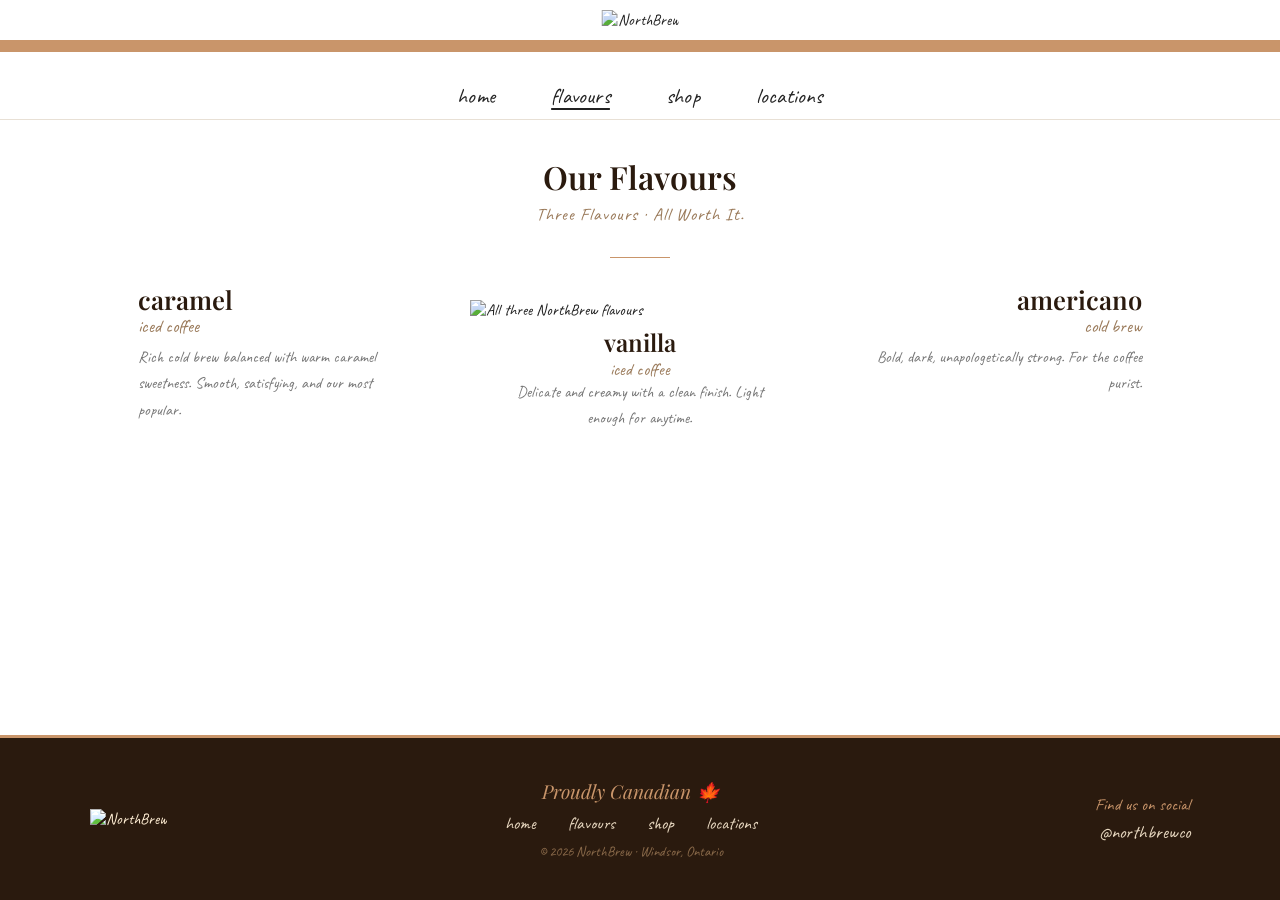
==== flavours.html @ 47fd615c "add html/css pages" ====
<!DOCTYPE html>
<html lang="en">
<head>
  <meta charset="UTF-8" />
  <meta name="viewport" content="width=device-width, initial-scale=1.0" />
  <title>NorthBrew – Flavours</title>
  <link rel="preconnect" href="https://fonts.googleapis.com">
  <link href="https://fonts.googleapis.com/css2?family=Caveat:wght@400;500;600&family=Playfair+Display:ital,wght@0,400;0,600;1,400&display=swap" rel="stylesheet">
  <link rel="stylesheet" href="shared.css" />
  <style>

    /* 3 columns, left, bottom right and center */
    .flavours-main {
      display: grid;
      grid-template-columns: 1fr 1.5fr 1fr;
      align-items: center;
      gap: 0;
      min-height:150px;
      margin-bottom: 1rem;
    }

    /* left: caramel */
    .fl-left {
      display: flex;
      flex-direction: column;
      align-items: flex-start;
      padding-right: 1rem;
      align-self: start;
      margin-top: -5px;
    }
    .fl-name {
      font-family: 'Playfair Display', serif;
      font-size: 1.6rem;
      font-weight: 600;
      color: #2a1a0e;
      line-height: 1.1;
    }
    .fl-type {
      font-family: 'Caveat', cursive;
      font-size: 1.15rem;
      color: #9a7a5a;
      margin-bottom: 0.4rem;
    }
    .fl-desc {
      font-family: 'Caveat', cursive;
      font-size: 1rem;
      color: #777;
      line-height: 1.65;
    }

    /* right: americano */
    .fl-right {
      display: flex;
      flex-direction: column;
      align-items: flex-end;
      text-align: right;
      padding-left: 1rem;
      align-self: start;
      margin-top: -5px;
    }

    /* center: vanilla */
    .fl-center {
      display: flex;
      flex-direction: column;
      align-items: center;
    }
    .trio-img {
      width: 85%;
      max-width: 340px;
      display: block;
    }
    .vanilla-label {
      display: flex;
      flex-direction: column;
      align-items: center;
      margin-top: 0.3rem;
    }
    .vanilla-name {
      font-family: 'Playfair Display', serif;
      font-size: 1.5rem;
      font-weight: 600;
      color: #2a1a0e;
      margin-top: 0.1rem;
    }
    .vanilla-type {
      font-family: 'Caveat', cursive;
      font-size: 1.1rem;
      color: #9a7a5a;
    }
    .vanilla-desc {
      font-family: 'Caveat', cursive;
      font-size: 1rem;
      color: #777;
      text-align: center;
      line-height: 1.6;
      max-width: 260px;
    }
  </style>
</head>
<body>

<!-- header and navigation bar -->
<header class="site-header">
  <div class="gold-stripe">
    <div class="logo-wrap"><img src="images/logo.png" alt="NorthBrew" /></div>
  </div>
  <nav>
    <ul class="nav-links">
      <li><a href="index.html">home</a></li>
      <li><a href="flavours.html" class="active">flavours</a></li>
      <li><a href="shop.html">shop</a></li>
      <li><a href="locations.html">locations</a></li>
    </ul>
  </nav>
</header>

<main>
<div class="page-wrap">

  <!-- title -->
  <p class="page-title">Our Flavours</p>
  <p class="page-subtitle">Three Flavours · All Worth It.</p>
  <div class="title-divider"></div>

  <div class="flavours-main">

    <!-- left: caramel desc -->
    <div class="fl-left">
      <span class="fl-name">caramel</span>
      <span class="fl-type">iced coffee</span>
      <span class="fl-desc">Rich cold brew balanced with warm caramel sweetness. Smooth, satisfying, and our most popular.</span>
    </div>

    <!-- center: image of bottles + vanilla desc below -->
    <div class="fl-center">
      <img src="images/all-three-flavours-with-arrows.png" alt="All three NorthBrew flavours" class="trio-img" />
      <div class="vanilla-label">
        <span class="vanilla-name">vanilla</span>
        <span class="vanilla-type">iced coffee</span>
        <span class="vanilla-desc">Delicate and creamy with a clean finish. Light enough for anytime.</span>
      </div>
    </div>

    <!-- right: americano -->
    <div class="fl-right">
      <span class="fl-name">americano</span>
      <span class="fl-type">cold brew</span>
      <span class="fl-desc">Bold, dark, unapologetically strong. For the coffee purist.</span>
    </div>
  </div>

</div>
</main>

<!-- footer -->
<footer>
  <div class="footer-inner">
    <div class="footer-logo">
      <img src="images/maple-leaf-logo.png" alt="NorthBrew" />
    </div>
    <div class="footer-center">
      <span class="footer-tagline">Proudly Canadian 🍁</span>
      <ul class="footer-nav">
        <li><a href="index.html">home</a></li>
        <li><a href="flavours.html">flavours</a></li>
        <li><a href="shop.html">shop</a></li>
        <li><a href="locations.html">locations</a></li>
      </ul>
      <p class="footer-copy">© 2026 NorthBrew · Windsor, Ontario</p>
    </div>
    <div class="footer-social">
      <p>Find us on social</p>
      <span class="handle">@northbrewco</span>
    </div>
  </div>
</footer>

</body>
</html>
---- shared.css ----
@import url('https://fonts.googleapis.com/css2?family=Caveat:wght@400;500;600&family=Playfair+Display:ital,wght@0,400;0,600;1,400&display=swap');

* { 
  margin: 0; padding: 0; box-sizing: border-box; 
}

body {
  font-family: 'Caveat', cursive;
  background: #fff;
  color: #222;
  min-height: 100vh;
  display: flex;
  flex-direction: column;
}

main { flex: 1; }

/* HEADER/NAVIGATION */
.site-header {
  background: #fff;
  position: sticky;
  top: 0;
  z-index: 100;
  border-bottom: 1px solid #e8e0d5;
}
.gold-stripe {
  height: 12px;
  background: #C9956A;
  position: relative;
  top: 40px;
}
.logo-wrap {
  position: absolute;
  top: 50%;
  left: 50%;
  transform: translate(-50%, -50%);
  z-index: 10;
}
.logo-wrap img {
  height: 72px;
  width: auto;
  display: block;
  position: relative;
  /* top: 24px; */
}

nav { 
  padding: 70px 0 10px; 
}
.nav-links {
  display: flex;
  justify-content: center;
  gap: 3.5rem;
  list-style: none;
}
.nav-links a {
  font-family: 'Caveat', cursive;
  font-size: 1.35rem;
  color: #222;
  text-decoration: none;
  letter-spacing: 0.01em;
}
.nav-links a.active {
  text-decoration: underline;
  text-underline-offset: 5px;
}
.nav-links a:hover {
  text-decoration: underline;
  text-underline-offset: 5px;
}

/* PAGE WRAPPER */
.page-wrap {
  max-width: 1100px;
  margin: 0 auto;
  padding: 2.2rem 3rem 3rem;
  width: 100%;
}

/* Page title for flavours & shops */
.page-title {
  font-family: 'Playfair Display', serif;
  font-size: 2rem;
  font-weight: 600;
  color: #2a1a0e;
  text-align: center;
  margin-bottom: 0.3rem;
}
.page-subtitle {
  font-family: 'Caveat', cursive;
  font-size: 1.1rem;
  color: #9a7a5a;
  text-align: center;
  letter-spacing: 0.06em;
  margin-bottom: 2rem;
}
.title-divider {
  width: 60px;
  height: 1.5px;
  background: #C9956A;
  margin: 0.5rem auto 2rem;
}

/* FOOTER */
footer {
  background: #2a1a0e;
  border-top: 3px solid #C9956A;
  padding: 2.5rem 3rem;
  color: #e8d8c0;
  margin-top: auto;
}

.footer-inner {
  max-width: 1100px;
  margin: 0 auto;
  display: flex;
  align-items: center;
  justify-content: space-between;
  gap: 2rem;
  flex-wrap: wrap;
}

.footer-logo img {
  height: 58px;
  width: auto;
  filter: brightness(1.1);
}

.footer-center {
  text-align: center;
}
.footer-tagline {
  font-family: 'Playfair Display', serif;
  font-style: italic;
  font-size: 1.2rem;
  color: #C9956A;
  display: block;
  margin-bottom: 0.5rem;
}
.footer-nav {
  display: flex;
  gap: 2rem;
  list-style: none;
  justify-content: center;
  margin-bottom: 0.5rem;
}
.footer-nav a {
  font-family: 'Caveat', cursive;
  font-size: 1.1rem;
  color: #e8d8c0;
  text-decoration: none;
}
.footer-nav a:hover { color: #C9956A; }

.footer-copy {
  font-size: 0.9rem;
  color: #8a6a4a;
}

.footer-social {
  text-align: right;
}
.footer-social p {
  font-family: 'Caveat', cursive;
  font-size: 1.05rem;
  color: #C9956A;
  margin-bottom: 0.3rem;
}
.footer-social .handle {
  font-size: 1.15rem;
  color: #e8d8c0;
}
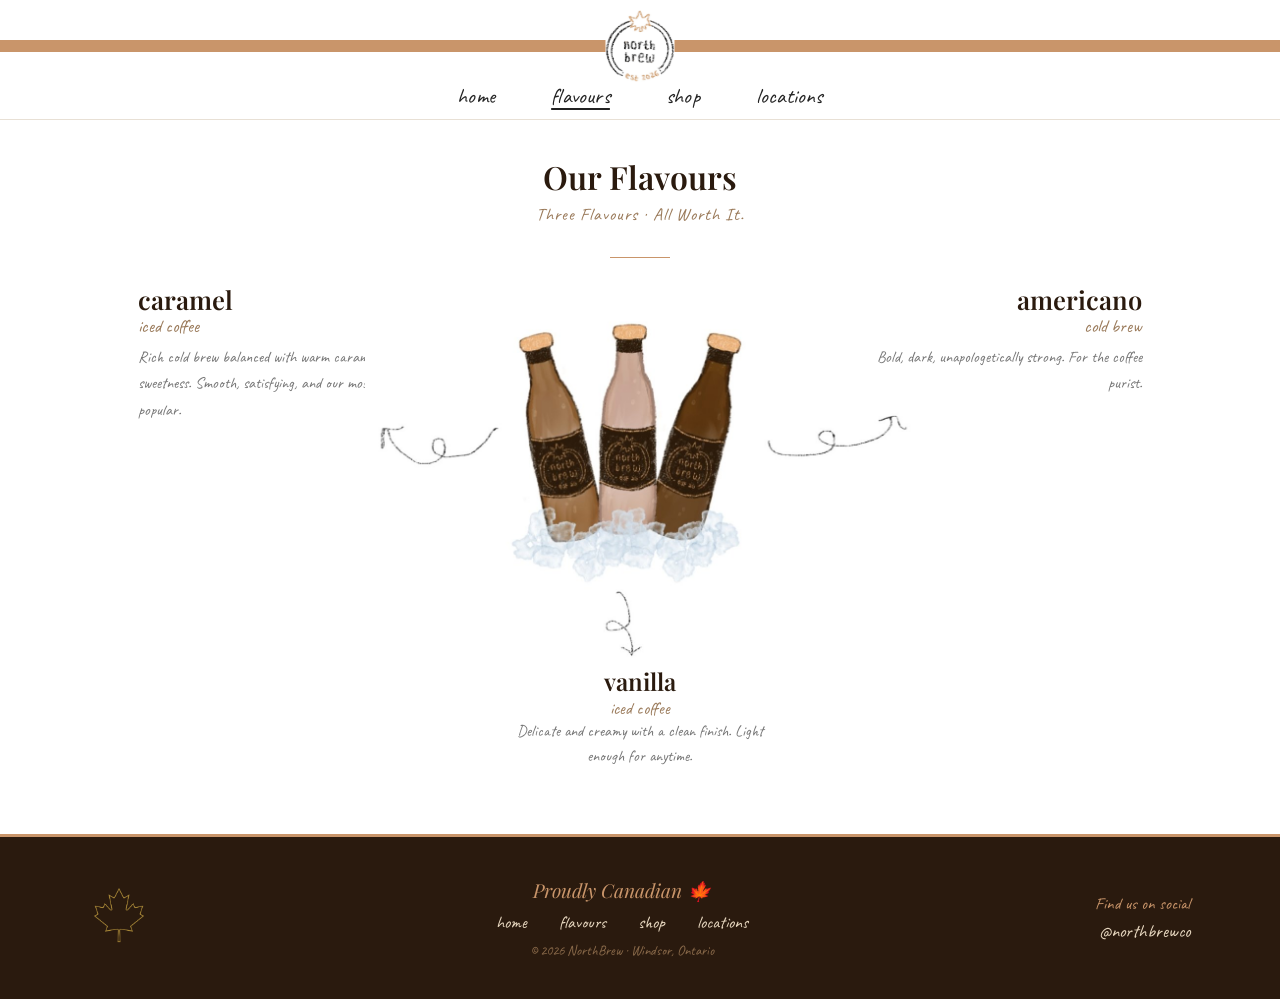
==== commit e6602d30: "adjust img size" ====
--- a/flavours.html
+++ b/flavours.html
@@ -66,8 +66,8 @@
       align-items: center;
     }
     .trio-img {
-      width: 85%;
-      max-width: 340px;
+      width: 175%;
+      max-width: 550px;
       display: block;
     }
     .vanilla-label {
